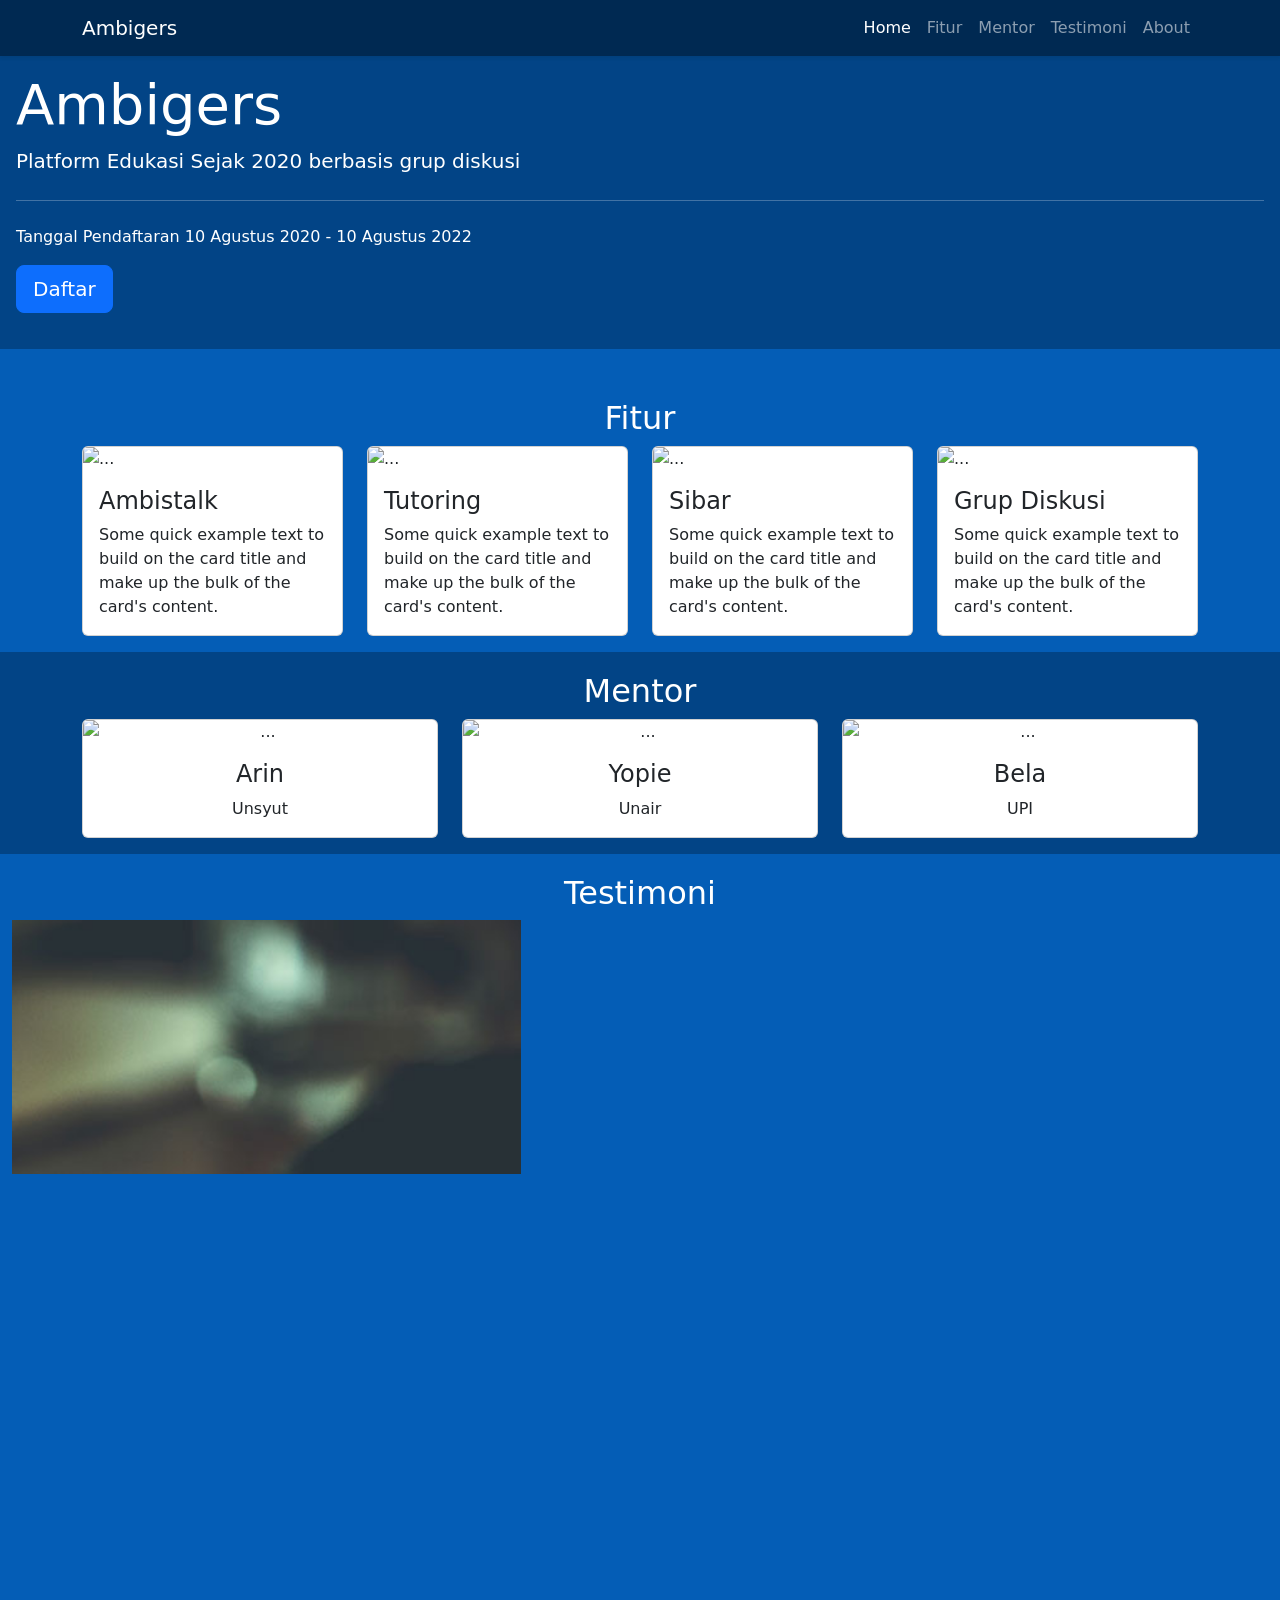
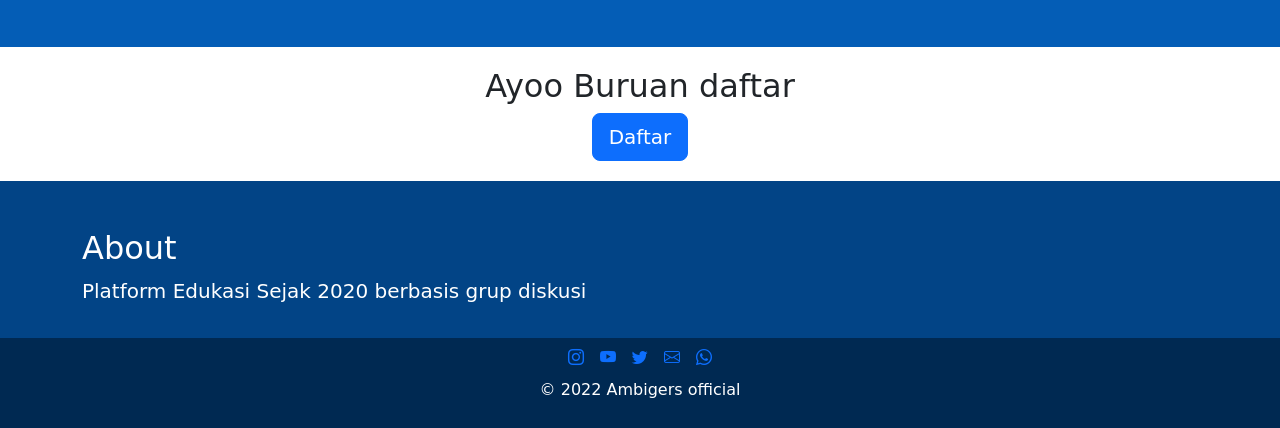
==== amb.html @ 6d0aa684 "Add files via upload" ====
<!DOCTYPE html>
<html lang="en">
<head>
    <meta charset="UTF-8">
    <meta http-equiv="X-UA-Compatible" content="IE=edge">
    <meta name="viewport" content="width=device-width, initial-scale=1.0">
    <title>Ambigers</title>

    <link rel="stylesheet" href="ambg.css">

    <!-- bootstrap icon -->
    <link rel="stylesheet" href="https://cdn.jsdelivr.net/npm/bootstrap-icons@1.9.1/font/bootstrap-icons.css">

    <!-- CSS only -->
<link href="https://cdn.jsdelivr.net/npm/bootstrap@5.2.0/dist/css/bootstrap.min.css" rel="stylesheet" integrity="sha384-gH2yIJqKdNHPEq0n4Mqa/HGKIhSkIHeL5AyhkYV8i59U5AR6csBvApHHNl/vI1Bx" crossorigin="anonymous">

<!-- animate ons scroling -->
<link rel="stylesheet" href="https://unpkg.com/aos@next/dist/aos.css" />

</head>
<body>
    <!-- Navbar -->
    <nav class="navbar navbar-expand-lg navbar-dark shadow-sm fixed-top" style="background-color: #002952;">
        <div  class="container">
          <a class="navbar-brand" href="#">Ambigers</a>
          <button class="navbar-toggler" type="button" data-bs-toggle="collapse" data-bs-target="#navbarNav" aria-controls="navbarNav" aria-expanded="false" aria-label="Toggle navigation">
            <span class="navbar-toggler-icon"></span>
          </button>
          <div class="collapse navbar-collapse" id="navbarNav">
            <ul class="navbar-nav ms-auto" >
              <li class="nav-item">
                <a class="nav-link active" aria-current="page" href="#">Home</a>
              </li>
              <li class="nav-item">
                <a class="nav-link" href="#fitur">Fitur</a>
              </li>
              <li class="nav-item">
                <a class="nav-link" href="#mentor">Mentor</a>
              </li>
              <li class="nav-item">
                <a class="nav-link" href="#testimoni">Testimoni</a>
              </li>
              <li class="nav-item">
                <a class="nav-link" href="#about">About</a>
              </li>
              
            </ul>
          </div>
        </div>
      </nav>
    <!-- Akhir Navbar -->

    <!-- Jumbotron -->
    <section id="jumbotron">
    <div id="title-amb" class="jumbotron p-3 me-0 mb-0" style="background-color: #024486;">
        <h1 class="display-4">Ambigers</h1>
        <p class="lead">Platform Edukasi Sejak 2020 berbasis grup diskusi</p>
        <hr class="my-4">
        <p>Tanggal Pendaftaran 10 Agustus 2020 - 10 Agustus 2022</p>
        <a id="btn-daftar" class="btn btn-primary btn-lg" href="#daftar" role="button">Daftar</a>
      </div>
    </section>
    <!-- Akhir Jumbotron -->

    <!-- Fitur -->
    <section id="fitur">
        <div class="container">
            <div class="row text-center">
                <div class="col" style="color: white;">
                    <h2>Fitur</h2>
                </div>
            </div>
            <div class="row">
                <div class="col-md-3 mb-3">
                <div class="card">
                    <img src="rusa.png" class="card-img-top" alt="...">
                    <div class="card-body">
                        <h4>Ambistalk</h4>
                      <p class="card-text">Some quick example text to build on the card title and make up the bulk of the card's content.</p>
                    </div>
                  </div>
                </div>
                <div class="col-md-3 mb-3">
                <div class="card">
                    <img src="rusa.png" class="card-img-top" alt="...">
                    <div class="card-body">
                        <h4>Tutoring</h4>
                      <p class="card-text">Some quick example text to build on the card title and make up the bulk of the card's content.</p>
                    </div>
                  </div>
                </div>
                <div class="col-md-3 mb-3">
                <div class="card">
                    <img src="rusa.png" class="card-img-top" alt="...">
                    <div class="card-body">
                        <h4>Sibar</h4>
                      <p class="card-text">Some quick example text to build on the card title and make up the bulk of the card's content.</p>
                    </div>
                  </div>
                </div>
                <div class="col-md-3 mb-3">
                <div class="card">
                    <img src="rusa.png" class="card-img-top" alt="...">
                    <div class="card-body">
                        <h4>Grup Diskusi</h4>
                      <p class="card-text">Some quick example text to build on the card title and make up the bulk of the card's content.</p>
                    </div>
                  </div>
                </div>
            </div>
        </div>
    </section>
    <!-- Akhir Fitur -->

    <!-- Mentor -->
    <section id="mentor">
        <div class="container">
            <div class="row text-center">
                <div class="col" style="color: white;">
                    <h2>Mentor</h2>
                </div>
            </div>
            <div class="row text-center" data-aos="flip-left" data-aos-delay="100">
                <div class="col-md-4 mb-3">
                <div class="card">
                    <img src="rusa.png" class="card-img-top" alt="...">
                    <div class="card-body">
                        <h4>Arin</h4>
                      <p class="card-text">Unsyut</p>
                    </div>
                  </div>
                </div>
                <div class="col-md-4 mb-3">
                <div class="card" data-aos="flip-left" data-aos-delay="200">
                    <img src="rusa.png" class="card-img-top" alt="...">
                    <div class="card-body">
                        <h4>Yopie</h4>
                      <p class="card-text">Unair</p>
                    </div>
                  </div>
                </div>
                <div class="col-md-4 mb-3">
                <div class="card" data-aos="flip-left" data-aos-delay="300">
                    <img src="rusa.png" class="card-img-top" alt="...">
                    <div class="card-body">
                        <h4>Bela</h4>
                      <p class="card-text">UPI</p>
                    </div>
                  </div>
                </div>
        </div>

    </section>
    <!-- Akhir Mentor -->


    <!-- Testimoni -->
    <section id="testimoni">
        <div class="container-fluid">
            <div class="row text-center">
                <div class="col" style="color: white;">
                    <h2>Testimoni</h2>
                </div>
            </div>
            <div class="row">
                <div class="col">
                    <div id="carouselExampleControls" class="carousel slide" data-bs-ride="carousel">
                        <div class="carousel-inner">
                          <div class="carousel-item active">
                            <img src="slide1.jpg" class="d-block w-100" alt="...">
                          </div>
                          <div class="carousel-item">
                            <img src="slide2.jpg" class="d-block w-100" alt="...">
                          </div>
                          <div class="carousel-item">
                            <img src="slide3.jpg" class="d-block w-100" alt="...">
                          </div>
                        </div>
                        <button class="carousel-control-prev" type="button" data-bs-target="#carouselExampleControls" data-bs-slide="prev">
                          <span class="carousel-control-prev-icon" aria-hidden="true"></span>
                          <span class="visually-hidden">Previous</span>
                        </button>
                        <button class="carousel-control-next" type="button" data-bs-target="#carouselExampleControls" data-bs-slide="next">
                          <span class="carousel-control-next-icon" aria-hidden="true"></span>
                          <span class="visually-hidden">Next</span>
                        </button>
                      </div> 
                </div>
            </div>
        </div>
    </section>
    <!-- Akhir testimoni -->

    <!-- daftar -->
    <section id="daftar">
        <div class="container">
            <div class="col-md text-center">
                <h2>Ayoo Buruan daftar</h2>
            </div>
        </div>
        <div class="row justify-content-center">
            <div id="btn-down" class="col-md text-center">
                <a id="btn-daftar" class="btn btn-primary btn-lg " href="#daftar" role="button">Daftar</a>
            </div>
        </div>

    </section>
    <!-- Akhir daftar -->

    <!-- about -->
    <section class="about" id="about">
        <div data-aos="fade-down" class="container">
            <div class="row">
                <div class="col pt-5">
                    <h2>About</h2>
                </div>
            </div>
            <div class="row  fs-5 pb-3">
                <div class="col-md-8">
                    <p>Platform Edukasi Sejak 2020 berbasis grup diskusi</p>
                </div>
            </div>
        </div>
       </section>
    <!-- akhir about -->

    <!-- footer -->
    <footer id="footer" >
        <ul class="nav justify-content-center ">
          <li class="nav-item"><a href="http://instagram.com/ambigers.official" class="nav-link px-2"><i class="bi bi-instagram"></i></a></li>
          <li class="nav-item"><a href="https://www.youtube.com/channel/UCS-1MlRkDWXGGSNaqg283AQ" class="nav-link px-2"><i class="bi bi-youtube"></i></a></li>
          <li class="nav-item"><a href="https://twitter.com/ambigers_offc" class="nav-link px-2"><i class="bi bi-twitter"></i></a></li>
          <li class="nav-item"><a href="ambiverserangers@gmail.com" class="nav-link px-2"><i class="bi bi-envelope"></i></a></li>
          <li class="nav-item"><a href="wa.me/6289521393691" class="nav-link px-2"><i class="bi bi-whatsapp"></i></a></li>
        </ul>
        <p class="text-center">© 2022 Ambigers official</p>
      </footer>
    <!-- Akhir footer -->


    <!-- AOS -->
    <script src="https://unpkg.com/aos@next/dist/aos.js"></script>
    <script>

      // const galeryImage=document.querySelectorAll('.galery')

      AOS.init({
        once: false,
      });
    </script>
   
       <!-- JavaScript Bundle with Popper -->
<script src="https://cdn.jsdelivr.net/npm/bootstrap@5.2.0/dist/js/bootstrap.bundle.min.js" integrity="sha384-A3rJD856KowSb7dwlZdYEkO39Gagi7vIsF0jrRAoQmDKKtQBHUuLZ9AsSv4jD4Xa" crossorigin="anonymous"></script>
</body>
</html>
---- ambg.css ----
.body {
    margin: 0px;
}

#nav {
    padding-top: 20px;
}

#jumbotron {
    color: white;
    margin-top: 55px;
    /* padding-left: 10px; */
}
#title-amb {
    margin-right: 20px;
    margin-top: 10px;
    margin-bottom: 5px;
}

#btn-daftar {
    margin-bottom: 20px;
    /* border-radius: 20%; */
}

#fitur {
    padding-top: 50px;
    background-color: #045db6;
}

#mentor {
    padding-top: 20px;
    background-color: #024486;
}

#testimoni {
    padding-top: 20px;
    padding-bottom: 20px;
    background-color: #045db6;
}

/* #btn-down {
    padding-left: 130px;
} */

#daftar {
    padding-top: 20px;
}

#about {
    background-color: #024486;
    color: white;
}

#footer {
    background-color: #002952;
    justify-content: center;
    color: white;
    /* padding: 5px; */
    padding-bottom: 10px;
    /* margin-top: 8px; */
}
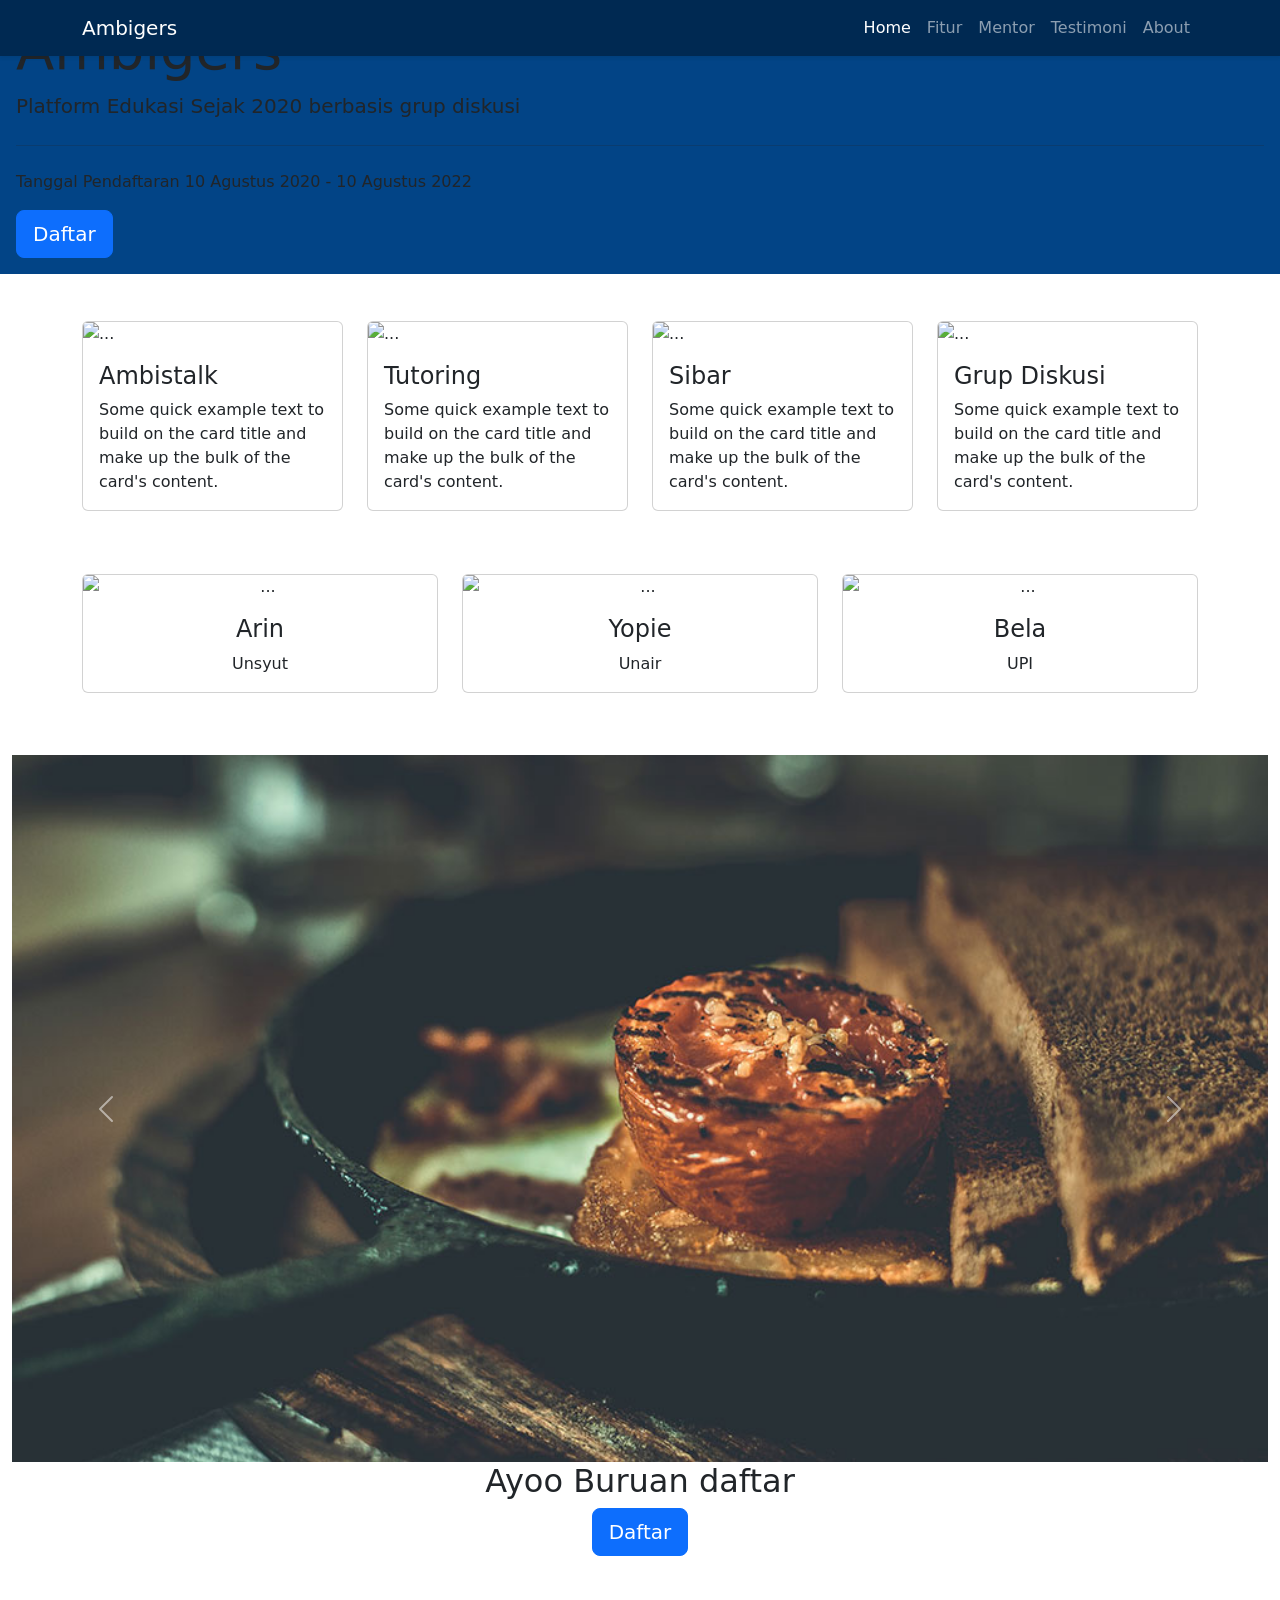
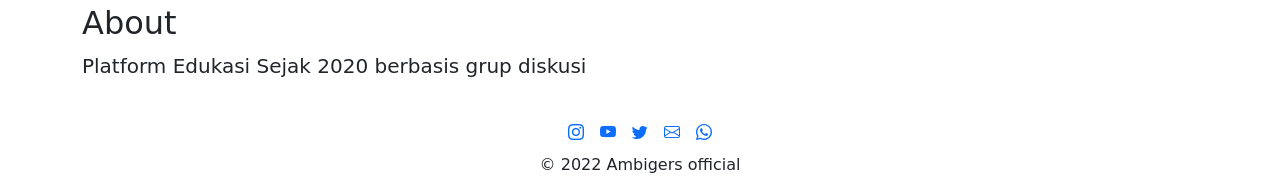
==== commit eaa995af: "index.html" ====
--- a/amb.html
+++ b/amb.html
@@ -6,7 +6,7 @@
     <meta name="viewport" content="width=device-width, initial-scale=1.0">
     <title>Ambigers</title>
 
-    <link rel="stylesheet" href="ambg.css">
+    <link rel="stylesheet" href="style.css">
 
     <!-- bootstrap icon -->
     <link rel="stylesheet" href="https://cdn.jsdelivr.net/npm/bootstrap-icons@1.9.1/font/bootstrap-icons.css">
@@ -252,4 +252,4 @@
        <!-- JavaScript Bundle with Popper -->
 <script src="https://cdn.jsdelivr.net/npm/bootstrap@5.2.0/dist/js/bootstrap.bundle.min.js" integrity="sha384-A3rJD856KowSb7dwlZdYEkO39Gagi7vIsF0jrRAoQmDKKtQBHUuLZ9AsSv4jD4Xa" crossorigin="anonymous"></script>
 </body>
-</html>+</html>
